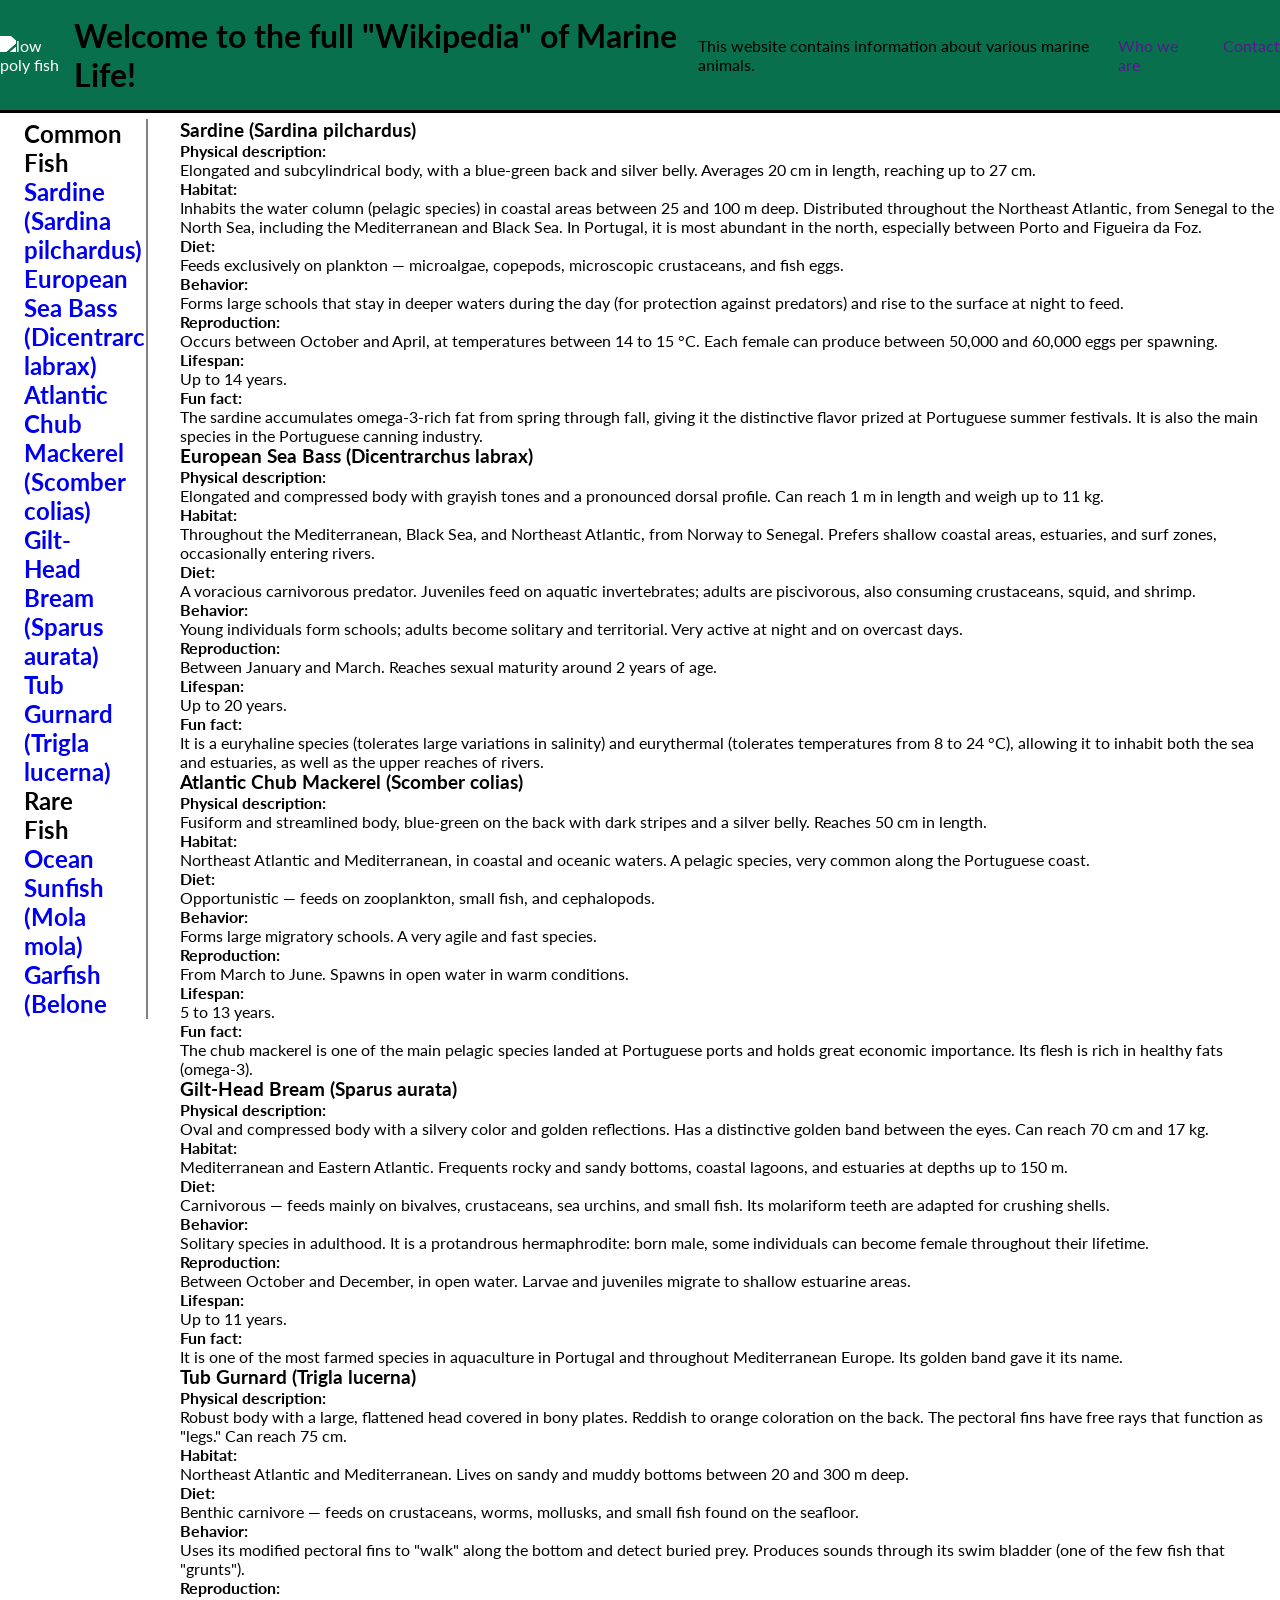
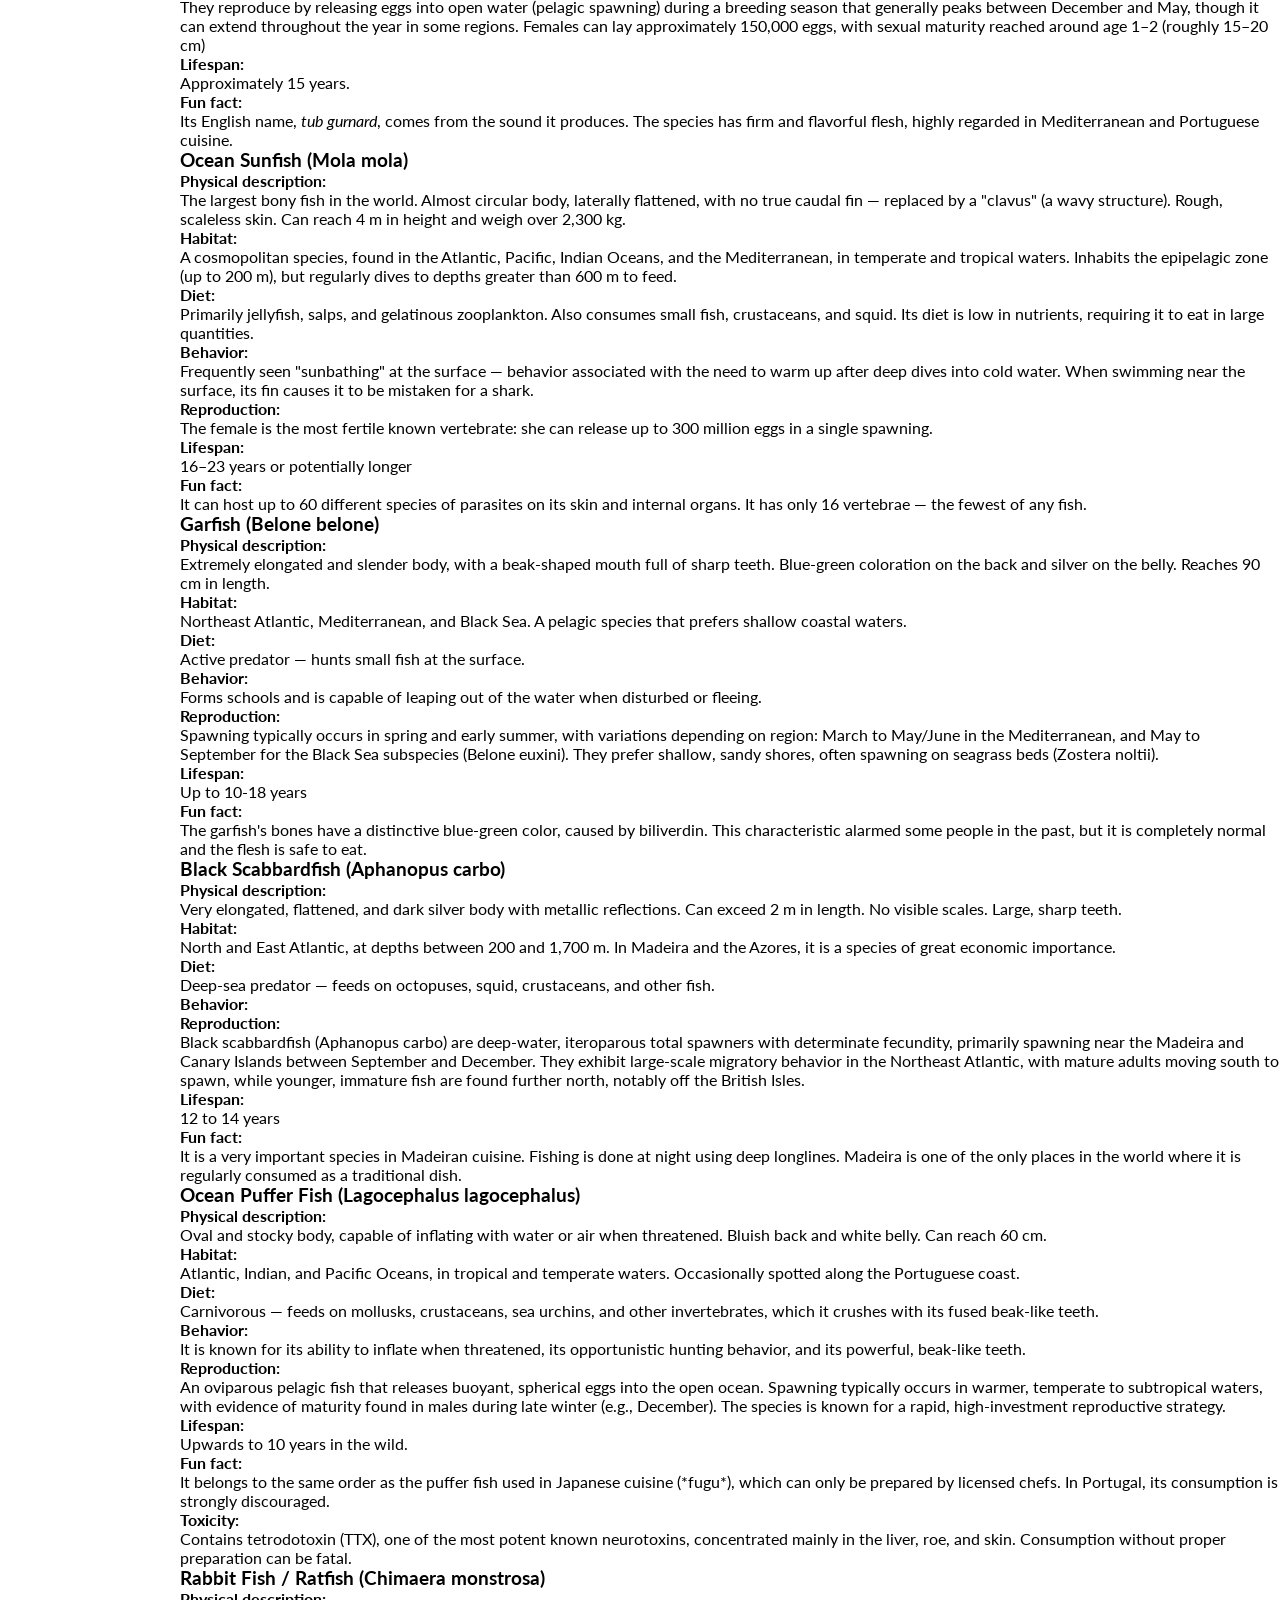
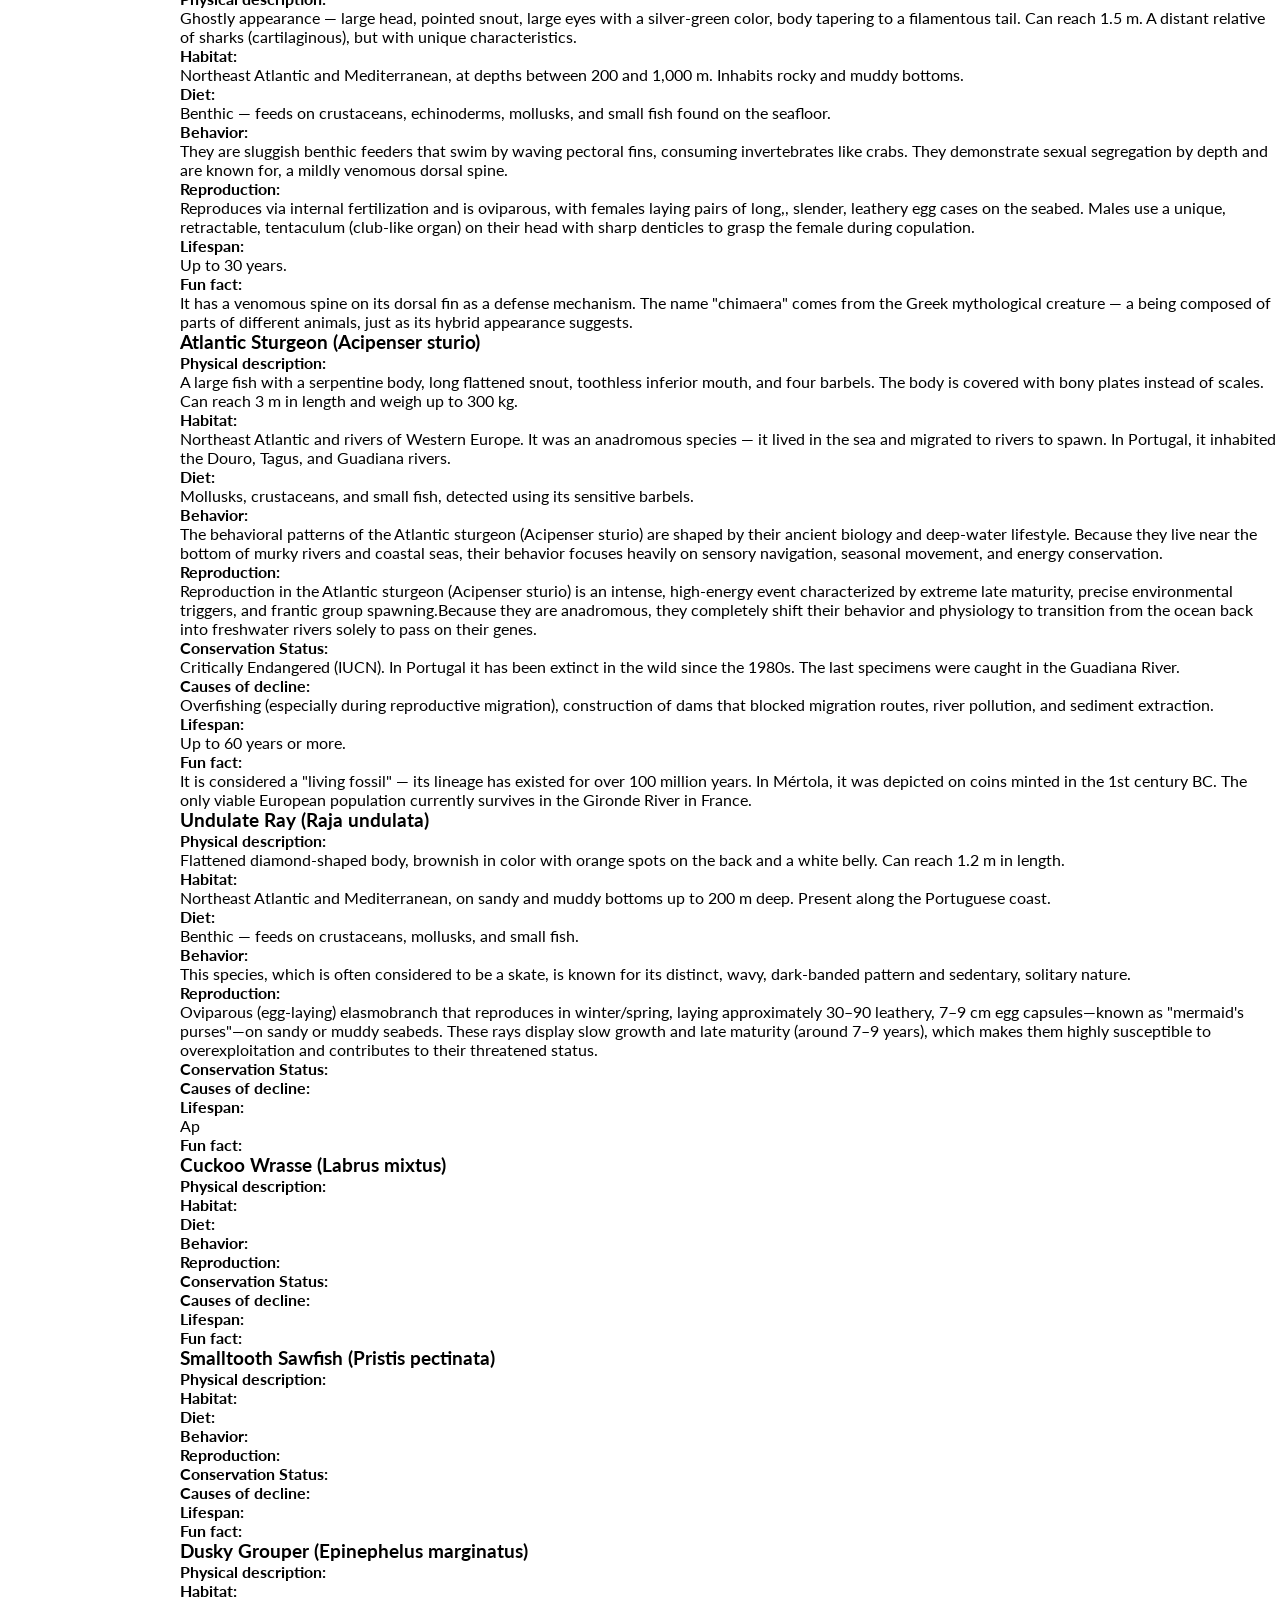
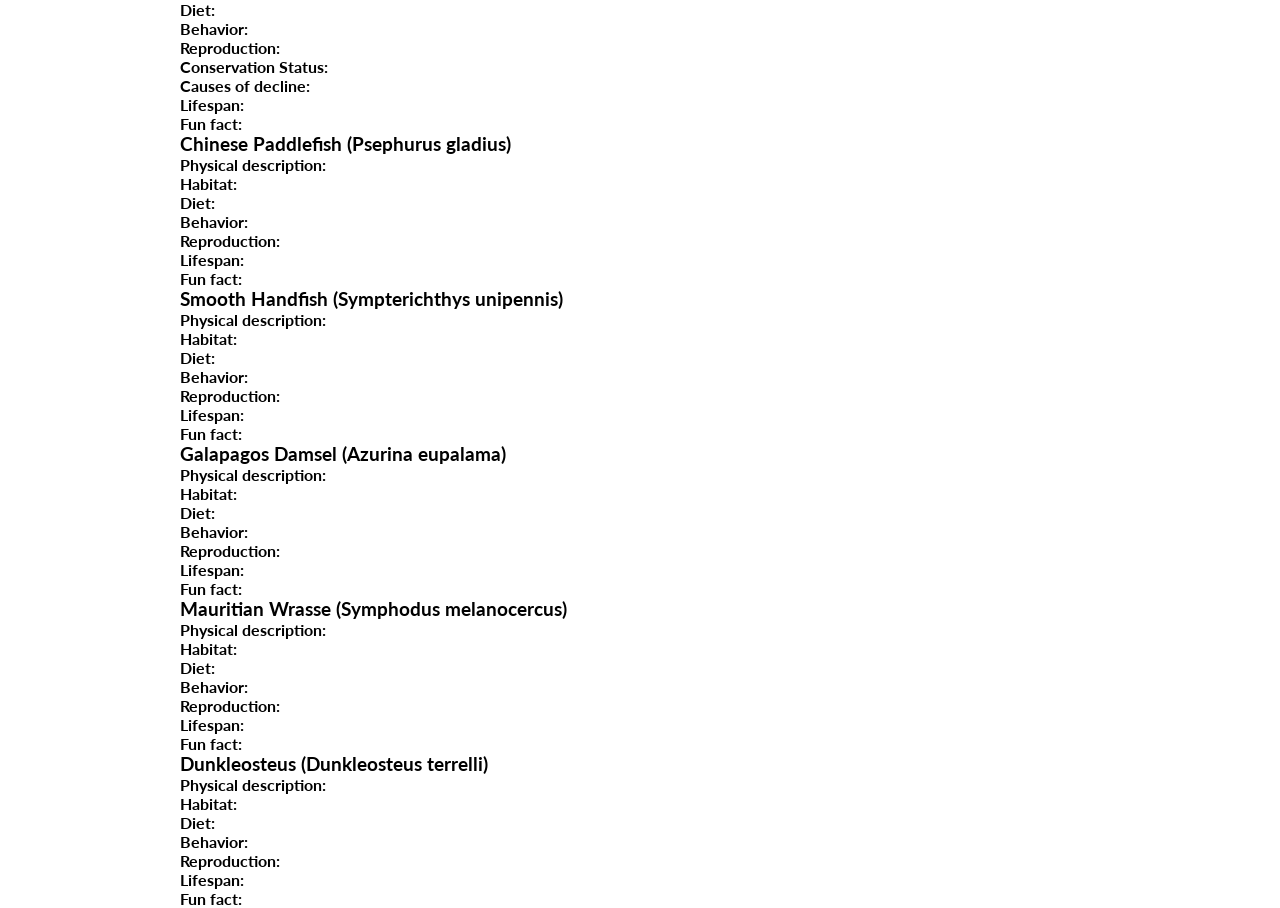
==== index.html @ 98ad227d "Changed files location" ====
<!DOCTYPE html>
<html lang="en-US">
<head>
  <meta charset="UTF-8">
  <meta name="viewport" content="width=device-width, initial-scale=1.0">
  <link rel="preconnect" href="https://fonts.googleapis.com">
  <link rel="preconnect" href="https://fonts.gstatic.com" crossorigin>
  <link href="https://fonts.googleapis.com/css2?family=Lato:ital,wght@0,100;0,300;0,400;0,700;0,900;1,100;1,300;1,400;1,700;1,900&display=swap" rel="stylesheet">
  <link rel="stylesheet" href="style.css">
  <title>Marine Life</title>
</head>
<body>
  <header>
    <img src="../marine-life-wikipedia-project/images/fish-svgrepo-com.svg" alt="low poly fish" id="logo">
    <h1>Welcome to the full "Wikipedia" of Marine Life!</h1>
    <p>This website contains information about various marine animals.</p>
    <ol class="header-btns">
      <li><a class="header-btn" href="">Who we are</a></li>
      <li><a class="header-btn-outline" href="">Contact</a></li>
    </ol>
  </header>

  <div class="nav-container">
    <nav class="sidebar">
      <h2 class="section-title">Common Fish
        <ol>
          <li><a href="#c-1">Sardine (Sardina pilchardus)</a></li>
          <li><a href="#c-2">European Sea Bass (Dicentrarchus labrax)</a></li>
          <li><a href="#c-3">Atlantic Chub Mackerel (Scomber colias)</a></li>
          <li><a href="#c-4">Gilt-Head Bream (Sparus aurata)</a></li>
          <li><a href="#c-5">Tub Gurnard (Trigla lucerna)</a></li>
        </ol>
      </h2>
      <h2 class="section-title">Rare Fish
        <ol>
          <li><a href="#r-1">Ocean Sunfish (Mola mola)</a></li>
          <li><a href="#r-2">Garfish (Belone belone)</a></li>
          <li><a href="#r-3">Black Scabbardfish (Aphanopus carbo)</a></li>
          <li><a href="#r-4">Oceanic Puffer Fish (Lagocephalus lagocephalus)</a></li>
          <li><a href="#r-5">Rabbit Fish / Ratfish (Chimaera monstrosa)</a></li>
        </ol>
      </h2>
      <h2 class="section-title">Endangered
        <ol>
          <li><a href="#e-1">Atlantic Sturgeon (Acipenser sturio)</a></li>
          <li><a href="#e-2">Undulate Ray (Raja undulata)</a></li>
          <li><a href="#e-3">Dusky Grouper (Epinephelus marginatus)</a></li>
          <li><a href="#e-4">Cuckoo Wrasse (Labrus mixtus)</a></li>
          <li><a href="#e-5">Smalltooth Sawfish (Pristis pectinata)</a></li>
        </ol>
      </h2>
      <h2 class="section-title">Extinct
        <ol>
          <li><a href="#x-1">Chinese Paddlefish (Psephurus gladius)</a></li>
          <li><a href="#x-2">Smooth Handfish (Sympterichthys unipennis)</a></li>
          <li><a href="#x-3">Galapagos Damsel (Azurina eupalama)</a></li>
          <li><a href="#x-4">Mauritian Wrasse (Symphodus melanocercus)</a></li>
          <li><a href="#x-5">Dunkleosteus (Dunkleosteus terrelli)</a></li>
        </ol>
      </h2>
    </nav>


    <main class="info">
      <div class="common">
        <section id="c-1">
          <h3>Sardine (Sardina pilchardus)</h3>
          <h4>Physical description:</h4>
          <p>Elongated and subcylindrical body, with a blue-green back and silver belly. Averages 20 cm in length, reaching up to 27 cm.</p>
          <h4>Habitat:</h4>
          <p>Inhabits the water column (pelagic species) in coastal areas between 25 and 100 m deep. Distributed throughout the Northeast Atlantic, from Senegal to the North Sea, including the Mediterranean and Black Sea. In Portugal, it is most abundant in the north, especially between Porto and Figueira da Foz.</p>
          <h4>Diet:</h4>
          <p>Feeds exclusively on plankton — microalgae, copepods, microscopic crustaceans, and fish eggs.</p>
          <h4>Behavior:</h4>
          <p>Forms large schools that stay in deeper waters during the day (for protection against predators) and rise to the surface at night to feed.</p>
          <h4>Reproduction:</h4>
          <p>Occurs between October and April, at temperatures between 14 to 15 °C. Each female can produce between 50,000 and 60,000 eggs per spawning.</p>
          <h4>Lifespan:</h4>
          <p>Up to 14 years.</p>
          <h4>Fun fact:</h4>
          <p>The sardine accumulates omega-3-rich fat from spring through fall, giving it the distinctive flavor prized at Portuguese summer festivals. It is also the main species in the Portuguese canning industry.</p>
        </section>
        <section id="c-2">
          <h3>European Sea Bass (Dicentrarchus labrax)</h3>
          <h4>Physical description:</h4>
          <p>Elongated and compressed body with grayish tones and a pronounced dorsal profile. Can reach 1 m in length and weigh up to 11 kg.</p>
          <h4>Habitat:</h4>
          <p>Throughout the Mediterranean, Black Sea, and Northeast Atlantic, from Norway to Senegal. Prefers shallow coastal areas, estuaries, and surf zones, occasionally entering rivers.</p>
          <h4>Diet:</h4>
          <p>A voracious carnivorous predator. Juveniles feed on aquatic invertebrates; adults are piscivorous, also consuming crustaceans, squid, and shrimp.</p>
          <h4>Behavior:</h4>
          <p>Young individuals form schools; adults become solitary and territorial. Very active at night and on overcast days.</p>
          <h4>Reproduction:</h4>
          <p>Between January and March. Reaches sexual maturity around 2 years of age.</p>
          <h4>Lifespan:</h4>
          <p>Up to 20 years.</p>
          <h4>Fun fact:</h4>
          <p>It is a euryhaline species (tolerates large variations in salinity) and eurythermal (tolerates temperatures from 8 to 24 °C), allowing it to inhabit both the sea and estuaries, as well as the upper reaches of rivers.</p>
        </section>
        <section id="c-3">
          <h3>Atlantic Chub Mackerel (Scomber colias)</h3>
          <h4>Physical description:</h4>
          <p>Fusiform and streamlined body, blue-green on the back with dark stripes and a silver belly. Reaches 50 cm in length.</p>
          <h4>Habitat:</h4>
          <p>Northeast Atlantic and Mediterranean, in coastal and oceanic waters. A pelagic species, very common along the Portuguese coast.</p>
          <h4>Diet:</h4>
          <p>Opportunistic — feeds on zooplankton, small fish, and cephalopods.</p>
          <h4>Behavior:</h4>
          <p>Forms large migratory schools. A very agile and fast species.</p>
          <h4>Reproduction:</h4>
          <p>From March to June. Spawns in open water in warm conditions.</p>
          <h4>Lifespan:</h4>
          <p>5 to 13 years.</p>
          <h4>Fun fact:</h4>
          <p>The chub mackerel is one of the main pelagic species landed at Portuguese ports and holds great economic importance. Its flesh is rich in healthy fats (omega-3).</p>
        </section>
        <section id="c-4">
          <h3>Gilt-Head Bream (Sparus aurata)</h3>
          <h4>Physical description:</h4>
          <p>Oval and compressed body with a silvery color and golden reflections. Has a distinctive golden band between the eyes. Can reach 70 cm and 17 kg.</p>
          <h4>Habitat:</h4>
          <p>Mediterranean and Eastern Atlantic. Frequents rocky and sandy bottoms, coastal lagoons, and estuaries at depths up to 150 m.</p>
          <h4>Diet:</h4>
          <p>Carnivorous — feeds mainly on bivalves, crustaceans, sea urchins, and small fish. Its molariform teeth are adapted for crushing shells.</p>
          <h4>Behavior:</h4>
          <p>Solitary species in adulthood. It is a protandrous hermaphrodite: born male, some individuals can become female throughout their lifetime.</p>
          <h4>Reproduction:</h4>
          <p>Between October and December, in open water. Larvae and juveniles migrate to shallow estuarine areas.</p>
          <h4>Lifespan:</h4>
          <p>Up to 11 years.</p>
          <h4>Fun fact:</h4>
          <p>It is one of the most farmed species in aquaculture in Portugal and throughout Mediterranean Europe. Its golden band gave it its name.</p>
        </section>
        <section id="c-5">
          <h3>Tub Gurnard (Trigla lucerna)</h3>
          <h4>Physical description:</h4>
          <p>Robust body with a large, flattened head covered in bony plates. Reddish to orange coloration on the back. The pectoral fins have free rays that function as "legs." Can reach 75 cm.</p>
          <h4>Habitat:</h4>
          <p>Northeast Atlantic and Mediterranean. Lives on sandy and muddy bottoms between 20 and 300 m deep.</p>
          <h4>Diet:</h4>
          <p>Benthic carnivore — feeds on crustaceans, worms, mollusks, and small fish found on the seafloor.</p>
          <h4>Behavior:</h4>
          <p>Uses its modified pectoral fins to "walk" along the bottom and detect buried prey. Produces sounds through its swim bladder (one of the few fish that "grunts").</p>
          <h4>Reproduction:</h4>
          <p>They reproduce by releasing eggs into open water (pelagic spawning) during a breeding season that generally peaks between December and May, though it can extend throughout the year in some regions. Females can lay approximately 150,000 eggs, with sexual maturity reached around age 1–2 (roughly 15–20 cm)</p>
          <h4>Lifespan:</h4>
          <p>Approximately 15 years.</p>
          <h4>Fun fact:</h4>
          <p>Its English name, <i>tub gurnard</i>, comes from the sound it produces. The species has firm and flavorful flesh, highly regarded in Mediterranean and Portuguese cuisine.</p>
        </section>
      </div>

      <div class="rare">
        <section id="r-1">
          <h3>Ocean Sunfish (Mola mola)</h3>
          <h4>Physical description:</h4>
          <p>The largest bony fish in the world. Almost circular body, laterally flattened, with no true caudal fin — replaced by a "clavus" (a wavy structure). Rough, scaleless skin. Can reach 4 m in height and weigh over 2,300 kg.</p>
          <h4>Habitat:</h4>
          <p>A cosmopolitan species, found in the Atlantic, Pacific, Indian Oceans, and the Mediterranean, in temperate and tropical waters. Inhabits the epipelagic zone (up to 200 m), but regularly dives to depths greater than 600 m to feed.</p>
          <h4>Diet:</h4>
          <p>Primarily jellyfish, salps, and gelatinous zooplankton. Also consumes small fish, crustaceans, and squid. Its diet is low in nutrients, requiring it to eat in large quantities.</p>
          <h4>Behavior:</h4>
          <p>Frequently seen "sunbathing" at the surface — behavior associated with the need to warm up after deep dives into cold water. When swimming near the surface, its fin causes it to be mistaken for a shark.</p>
          <h4>Reproduction:</h4>
          <p>The female is the most fertile known vertebrate: she can release up to 300 million eggs in a single spawning.</p>
          <h4>Lifespan:</h4>
          <p>16–23 years or potentially longer</p>
          <h4>Fun fact:</h4>
          <p>It can host up to 60 different species of parasites on its skin and internal organs. It has only 16 vertebrae — the fewest of any fish.</p>
        </section>
        <section id="r-2">
          <h3>Garfish (Belone belone)</h3>
          <h4>Physical description:</h4>
          <p>Extremely elongated and slender body, with a beak-shaped mouth full of sharp teeth. Blue-green coloration on the back and silver on the belly. Reaches 90 cm in length.</p>
          <h4>Habitat:</h4>
          <p>Northeast Atlantic, Mediterranean, and Black Sea. A pelagic species that prefers shallow coastal waters.</p>
          <h4>Diet:</h4>
          <p>Active predator — hunts small fish at the surface.</p>
          <h4>Behavior:</h4>
          <p>Forms schools and is capable of leaping out of the water when disturbed or fleeing.</p>
          <h4>Reproduction:</h4>
          <p>Spawning typically occurs in spring and early summer, with variations depending on region: March to May/June in the Mediterranean, and May to September for the Black Sea subspecies (Belone euxini). They prefer shallow, sandy shores, often spawning on seagrass beds (Zostera noltii).</p>
          <h4>Lifespan:</h4>
          <p>Up to 10-18 years</p>
          <h4>Fun fact:</h4>
          <p>The garfish's bones have a distinctive blue-green color, caused by biliverdin. This characteristic alarmed some people in the past, but it is completely normal and the flesh is safe to eat.</p>
        </section>
        <section id="r-3">
          <h3>Black Scabbardfish (Aphanopus carbo)</h3>
          <h4>Physical description:</h4>
          <p>Very elongated, flattened, and dark silver body with metallic reflections. Can exceed 2 m in length. No visible scales. Large, sharp teeth.</p>
          <h4>Habitat:</h4>
          <p>North and East Atlantic, at depths between 200 and 1,700 m. In Madeira and the Azores, it is a species of great economic importance.</p>
          <h4>Diet:</h4>
          <p>Deep-sea predator — feeds on octopuses, squid, crustaceans, and other fish.</p>
          <h4>Behavior:</h4>
          <p></p>
          <h4>Reproduction:</h4>
          <p>Black scabbardfish (Aphanopus carbo) are deep-water, iteroparous total spawners with determinate fecundity, primarily spawning near the Madeira and Canary Islands between September and December. They exhibit large-scale migratory behavior in the Northeast Atlantic, with mature adults moving south to spawn, while younger, immature fish are found further north, notably off the British Isles.</p>
          <h4>Lifespan:</h4>
          <p>12 to 14 years</p>
          <h4>Fun fact:</h4>
          <p>It is a very important species in Madeiran cuisine. Fishing is done at night using deep longlines. Madeira is one of the only places in the world where it is regularly consumed as a traditional dish.</p>
        </section>
        <section id="r-4">
          <h3>Ocean Puffer Fish (Lagocephalus lagocephalus)</h3>
          <h4>Physical description:</h4>
          <p>Oval and stocky body, capable of inflating with water or air when threatened. Bluish back and white belly. Can reach 60 cm.</p>
          <h4>Habitat:</h4>
          <p>Atlantic, Indian, and Pacific Oceans, in tropical and temperate waters. Occasionally spotted along the Portuguese coast.</p>
          <h4>Diet:</h4>
          <p>Carnivorous — feeds on mollusks, crustaceans, sea urchins, and other invertebrates, which it crushes with its fused beak-like teeth.</p>
          <h4>Behavior:</h4>
          <p> It is known for its ability to inflate when threatened, its opportunistic hunting behavior, and its powerful, beak-like teeth.</p>
          <h4>Reproduction:</h4>
          <p>An oviparous pelagic fish that releases buoyant, spherical eggs into the open ocean. Spawning typically occurs in warmer, temperate to subtropical waters, with evidence of maturity found in males during late winter (e.g., December). The species is known for a rapid, high-investment reproductive strategy.</p>
          <h4>Lifespan:</h4>
          <p>Upwards to 10 years in the wild.</p>
          <h4>Fun fact:</h4>
          <p>It belongs to the same order as the puffer fish used in Japanese cuisine (*fugu*), which can only be prepared by licensed chefs. In Portugal, its consumption is strongly discouraged.</p>
          <h4>Toxicity:</h4>
          <p>Contains tetrodotoxin (TTX), one of the most potent known neurotoxins, concentrated mainly in the liver, roe, and skin. Consumption without proper preparation can be fatal.</p>
        </section>
        <section id="r-5">
          <h3>Rabbit Fish / Ratfish (Chimaera monstrosa)</h3>
          <h4>Physical description:</h4>
          <p>Ghostly appearance — large head, pointed snout, large eyes with a silver-green color, body tapering to a filamentous tail. Can reach 1.5 m. A distant relative of sharks (cartilaginous), but with unique characteristics.</p>
          <h4>Habitat:</h4>
          <p>Northeast Atlantic and Mediterranean, at depths between 200 and 1,000 m. Inhabits rocky and muddy bottoms.</p>
          <h4>Diet:</h4>
          <p>Benthic — feeds on crustaceans, echinoderms, mollusks, and small fish found on the seafloor.</p>
          <h4>Behavior:</h4>
          <p>They are sluggish benthic feeders that swim by waving pectoral fins, consuming invertebrates like crabs. They demonstrate sexual segregation by depth and are known for, a mildly venomous dorsal spine.</p>
          <h4>Reproduction:</h4>
          <p>Reproduces via internal fertilization and is oviparous, with females laying pairs of long,, slender, leathery egg cases on the seabed. Males use a unique, retractable, tentaculum (club-like organ) on their head with sharp denticles to grasp the female during copulation.</p>
          <h4>Lifespan:</h4>
          <p>Up to 30 years.</p>
          <h4>Fun fact:</h4>
          <p>It has a venomous spine on its dorsal fin as a defense mechanism. The name "chimaera" comes from the Greek mythological creature — a being composed of parts of different animals, just as its hybrid appearance suggests.</p>
        </section>
      </div>
      
      <div class="endangered">
        <section id="e-1">
          <h3>Atlantic Sturgeon (Acipenser sturio)</h3>
          <h4>Physical description:</h4>
          <p>A large fish with a serpentine body, long flattened snout, toothless inferior mouth, and four barbels. The body is covered with bony plates instead of scales. Can reach 3 m in length and weigh up to 300 kg.</p>
          <h4>Habitat:</h4>
          <p>Northeast Atlantic and rivers of Western Europe. It was an anadromous species — it lived in the sea and migrated to rivers to spawn. In Portugal, it inhabited the Douro, Tagus, and Guadiana rivers.</p>
          <h4>Diet:</h4>
          <p>Mollusks, crustaceans, and small fish, detected using its sensitive barbels.</p>
          <h4>Behavior:</h4>
          <p>The behavioral patterns of the Atlantic sturgeon (Acipenser sturio) are shaped by their ancient biology and deep-water lifestyle. Because they live near the bottom of murky rivers and coastal seas, their behavior focuses heavily on sensory navigation, seasonal movement, and energy conservation.</p>
          <h4>Reproduction:</h4>
          <p>Reproduction in the Atlantic sturgeon (Acipenser sturio) is an intense, high-energy event characterized by extreme late maturity, precise environmental triggers, and frantic group spawning.Because they are anadromous, they completely shift their behavior and physiology to transition from the ocean back into freshwater rivers solely to pass on their genes.</p>
          <h4>Conservation Status:</h4>
          <p>Critically Endangered (IUCN). In Portugal it has been extinct in the wild since the 1980s. The last specimens were caught in the Guadiana River.</p>
          <h4>Causes of decline:</h4>
          <p>Overfishing (especially during reproductive migration), construction of dams that blocked migration routes, river pollution, and sediment extraction.</p>
          <h4>Lifespan:</h4>
          <p>Up to 60 years or more.</p>
          <h4>Fun fact:</h4>
          <p>It is considered a "living fossil" — its lineage has existed for over 100 million years. In Mértola, it was depicted on coins minted in the 1st century BC. The only viable European population currently survives in the Gironde River in France.</p>
        </section>
        <section id="e-2">
          <h3>Undulate Ray (Raja undulata)</h3>
          <h4>Physical description:</h4>
          <p>Flattened diamond-shaped body, brownish in color with orange spots on the back and a white belly. Can reach 1.2 m in length.</p>
          <h4>Habitat:</h4>
          <p>Northeast Atlantic and Mediterranean, on sandy and muddy bottoms up to 200 m deep. Present along the Portuguese coast.</p>
          <h4>Diet:</h4>
          <p>Benthic — feeds on crustaceans, mollusks, and small fish.</p>
          <h4>Behavior:</h4>
          <p>This species, which is often considered to be a skate, is known for its distinct, wavy, dark-banded pattern and sedentary, solitary nature.</p>
          <h4>Reproduction:</h4>
          <p>Oviparous (egg-laying) elasmobranch that reproduces in winter/spring, laying approximately 30–90 leathery, 7–9 cm egg capsules—known as "mermaid's purses"—on sandy or muddy seabeds. These rays display slow growth and late maturity (around 7–9 years), which makes them highly susceptible to overexploitation and contributes to their threatened status.</p>
          <h4>Conservation Status:</h4>
          <p></p>
          <h4>Causes of decline:</h4>
          <p></p>
          <h4>Lifespan:</h4>
          <p>Ap</p>
          <h4>Fun fact:</h4>
          <p></p>
        </section>
        <section id="e-3">
          <h3>Cuckoo Wrasse (Labrus mixtus)</h3>
          <h4>Physical description:</h4>
          <p></p>
          <h4>Habitat:</h4>
          <p></p>
          <h4>Diet:</h4>
          <p></p>
          <h4>Behavior:</h4>
          <p></p>
          <h4>Reproduction:</h4>
          <p></p>
          <h4>Conservation Status:</h4>
          <p></p>
          <h4>Causes of decline:</h4>
          <p></p>
          <h4>Lifespan:</h4>
          <p></p>
          <h4>Fun fact:</h4>
          <p></p>
        </section>
        <section id="e-4">
          <h3>Smalltooth Sawfish (Pristis pectinata)</h3>
          <h4>Physical description:</h4>
          <p></p>
          <h4>Habitat:</h4>
          <p></p>
          <h4>Diet:</h4>
          <p></p>
          <h4>Behavior:</h4>
          <p></p>
          <h4>Reproduction:</h4>
          <p></p>
          <h4>Conservation Status:</h4>
          <p></p>
          <h4>Causes of decline:</h4>
          <p></p>
          <h4>Lifespan:</h4>
          <p></p>
          <h4>Fun fact:</h4>
          <p></p>
        </section>
        <section id="e-5">
          <h3>Dusky Grouper (Epinephelus marginatus)</h3>
          <h4>Physical description:</h4>
          <p></p>
          <h4>Habitat:</h4>
          <p></p>
          <h4>Diet:</h4>
          <p></p>
          <h4>Behavior:</h4>
          <p></p>
          <h4>Reproduction:</h4>
          <p></p>
          <h4>Conservation Status:</h4>
          <p></p>
          <h4>Causes of decline:</h4>
          <p></p>
          <h4>Lifespan:</h4>
          <p></p>
          <h4>Fun fact:</h4>
          <p></p>
        </section>
      </div>
      
      <div class="extinct">
        <section id="x-1">
          <h3>Chinese Paddlefish (Psephurus gladius)</h3>
          <h4>Physical description:</h4>
          <p></p>
          <h4>Habitat:</h4>
          <p></p>
          <h4>Diet:</h4>
          <p></p>
          <h4>Behavior:</h4>
          <p></p>
          <h4>Reproduction:</h4>
          <p></p>
          <h4>Lifespan:</h4>
          <p></p>
          <h4>Fun fact:</h4>
          <p></p>
        </section>
        <section id="x-2">
          <h3>Smooth Handfish (Sympterichthys unipennis)</h3>
          <h4>Physical description:</h4>
          <p></p>
          <h4>Habitat:</h4>
          <p></p>
          <h4>Diet:</h4>
          <p></p>
          <h4>Behavior:</h4>
          <p></p>
          <h4>Reproduction:</h4>
          <p></p>
          <h4>Lifespan:</h4>
          <p></p>
          <h4>Fun fact:</h4>
          <p></p>
        </section>
        <section id="x-3">
          <h3>Galapagos Damsel (Azurina eupalama)</h3>
          <h4>Physical description:</h4>
          <p></p>
          <h4>Habitat:</h4>
          <p></p>
          <h4>Diet:</h4>
          <p></p>
          <h4>Behavior:</h4>
          <p></p>
          <h4>Reproduction:</h4>
          <p></p>
          <h4>Lifespan:</h4>
          <p></p>
          <h4>Fun fact:</h4>
          <p></p>
        </section>
        <section id="x-4">
          <h3>Mauritian Wrasse (Symphodus melanocercus)</h3>
          <h4>Physical description:</h4>
          <p></p>
          <h4>Habitat:</h4>
          <p></p>
          <h4>Diet:</h4>
          <p></p>
          <h4>Behavior:</h4>
          <p></p>
          <h4>Reproduction:</h4>
          <p></p>
          <h4>Lifespan:</h4>
          <p></p>
          <h4>Fun fact:</h4>
          <p></p>
        </section>
        <section id="x-5">
          <h3>Dunkleosteus (Dunkleosteus terrelli)</h3>
          <h4>Physical description:</h4>
          <p></p>
          <h4>Habitat:</h4>
          <p></p>
          <h4>Diet:</h4>
          <p></p>
          <h4>Behavior:</h4>
          <p></p>
          <h4>Reproduction:</h4>
          <p></p>
          <h4>Lifespan:</h4>
          <p></p>
          <h4>Fun fact:</h4>
          <p></p>
        </section>
      </div>
    </main>
  </div>

  <footer></footer>
</body>
</html>
---- style.css ----
* {
  padding: 0;
  margin: 0;
  box-sizing: border-box;
  font-family: 'Lato', serif;
}

.sidebar {
  height: 100vh;
  position: sticky;
  top: 0;
  width: 300px;
  border-right: 2px solid grey;
  padding-right: 1.5rem;
  padding-left: 1.5rem;
  overflow-y: scroll;
  font-size: 100%;
}

.nav-container {
  display: flex;
}

.info {
  margin-left: 2rem;
}

a {
  text-decoration: none;
}

#logo {
  width: 5rem;

}

header {
  display: flex;
  padding-bottom: 1rem;
  border-bottom: 3px solid black;
  margin-bottom: 6px;
  justify-content: space-evenly;
  align-items: center;
  padding-top: 1rem;
  background-color: rgb(9, 112, 78);
}

ol {
  list-style: none;
}

header img {
    /* Isso torna o ícone totalmente branco */
    filter: brightness(0) invert(1);
}

.header-btns {
  display: flex;
  flex-direction: row;
  gap: 2rem;
}
/* Decorar o logo no GIMP, fazendo uma parte redonda a volta, tipo logo.
   Tratar dos estilos dos butoes do header.
   Fazer a style guide do site, com cores, tipographia etc.
   meter a informaçao do .md. 
*/
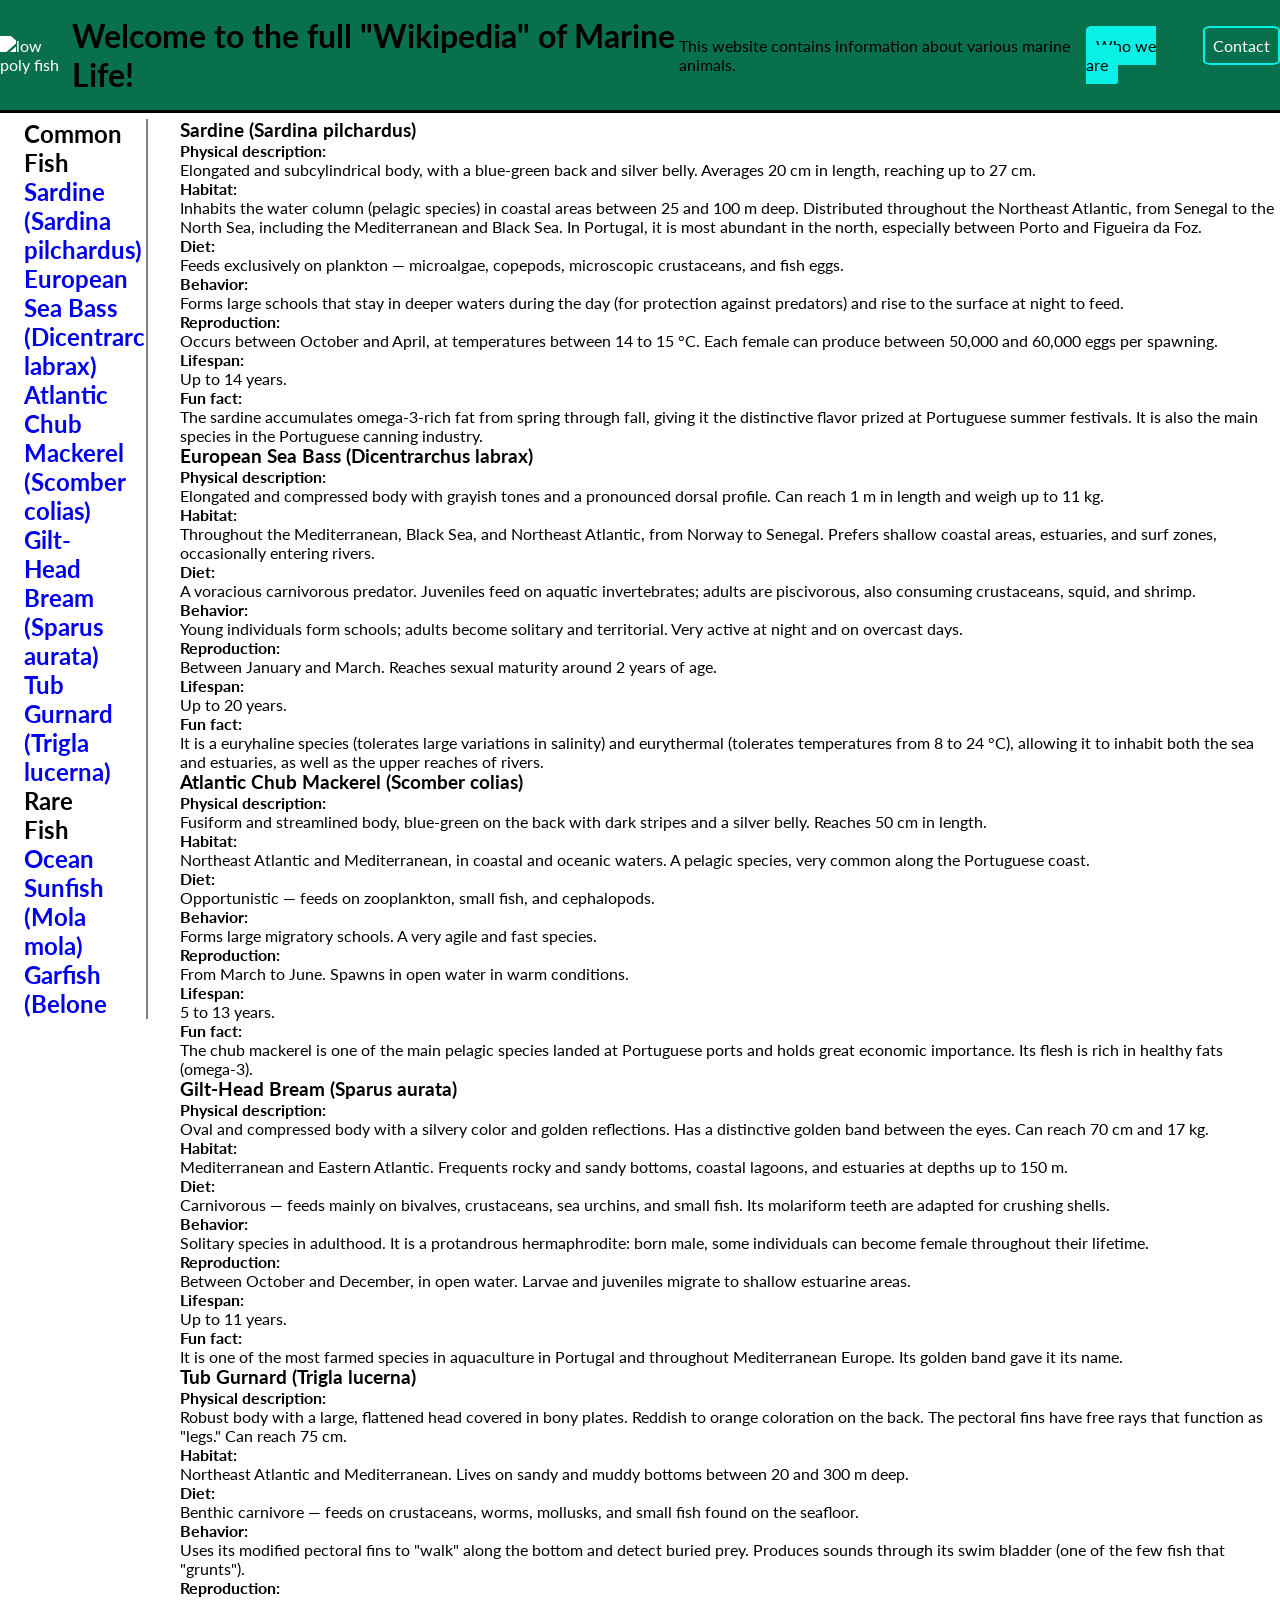
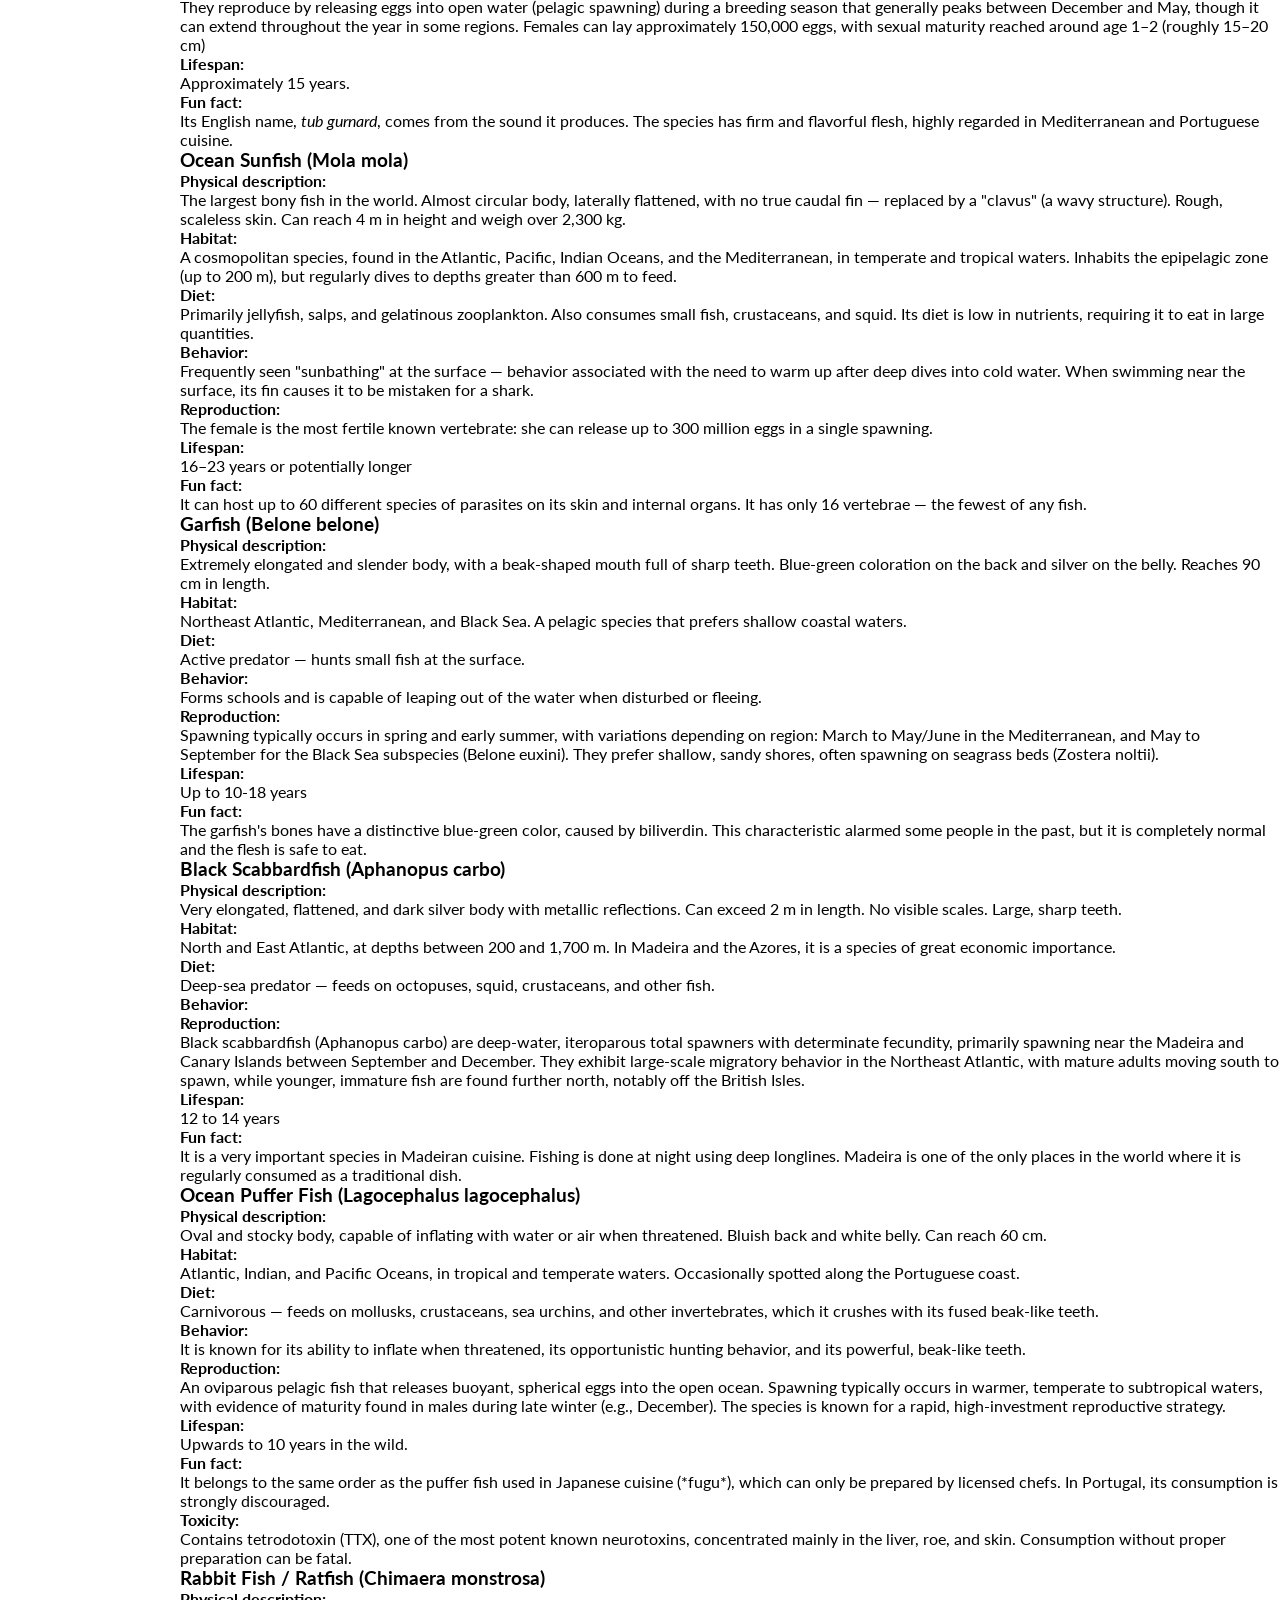
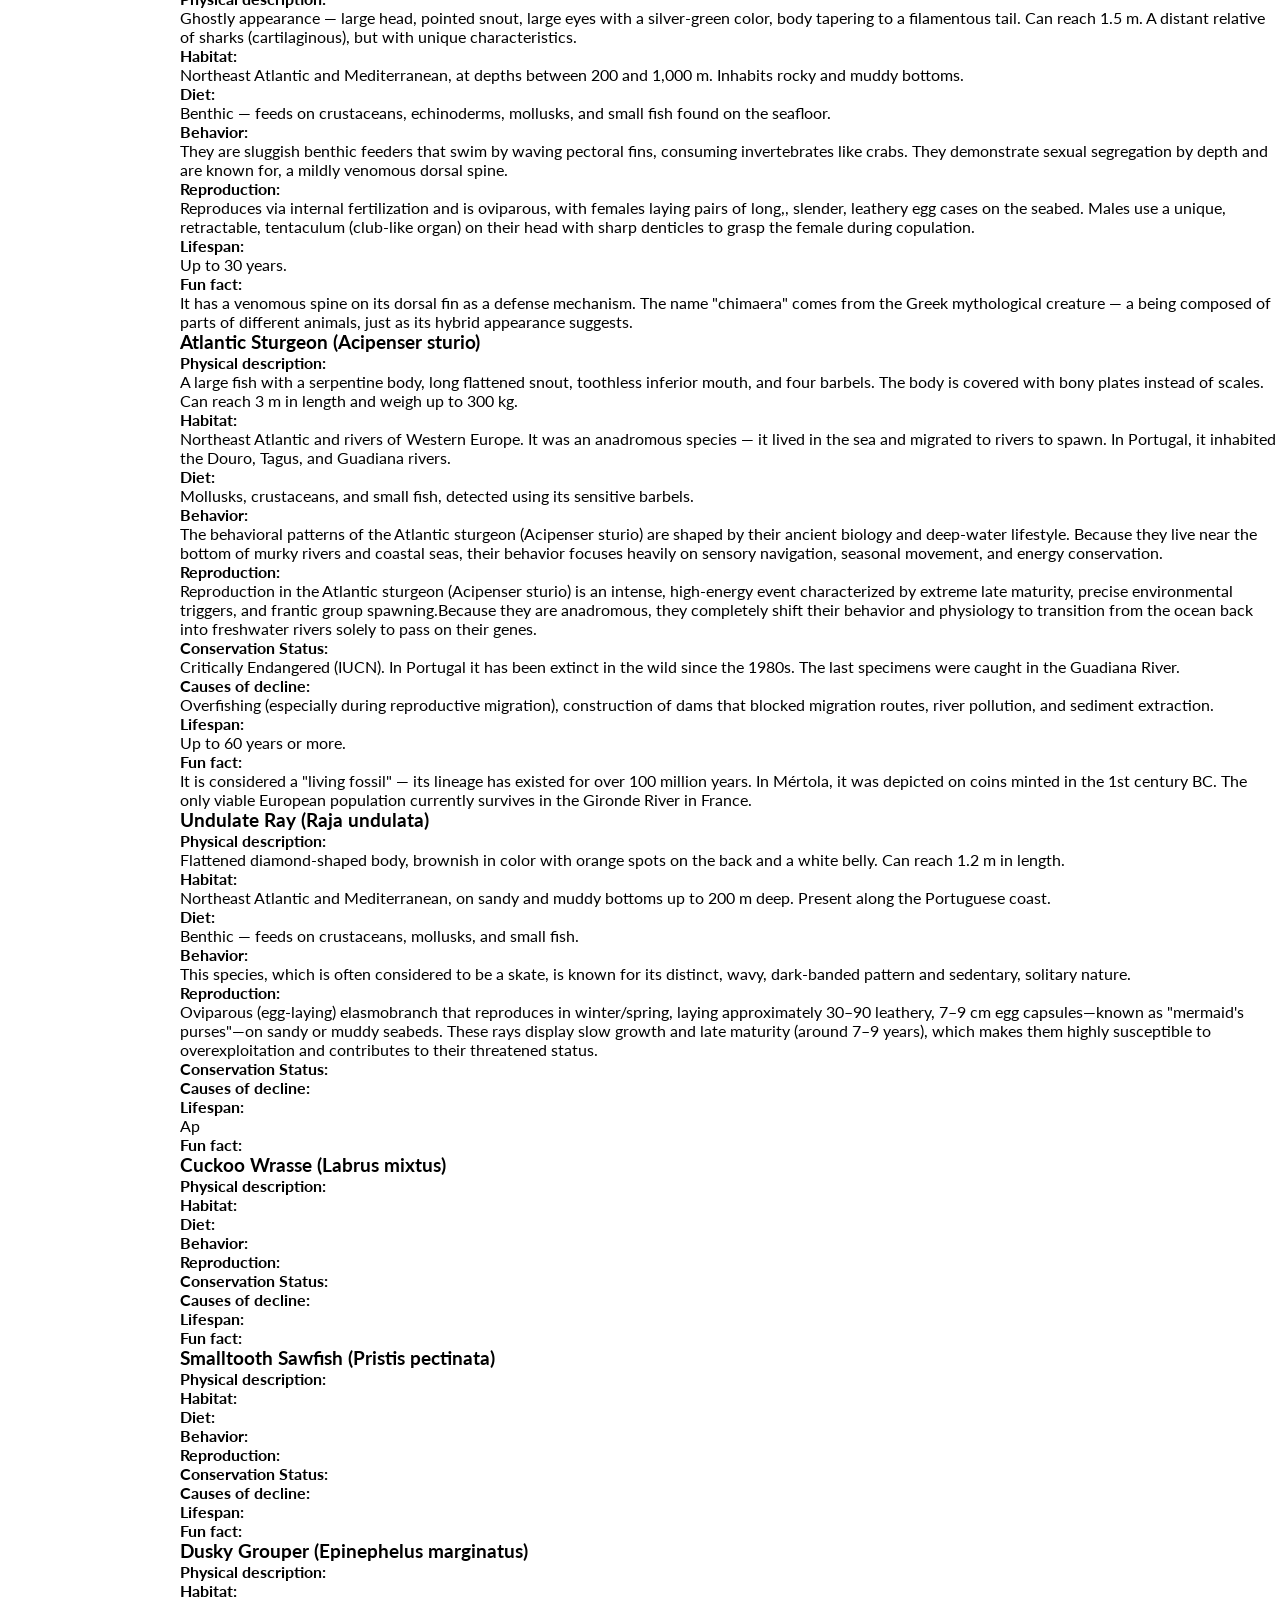
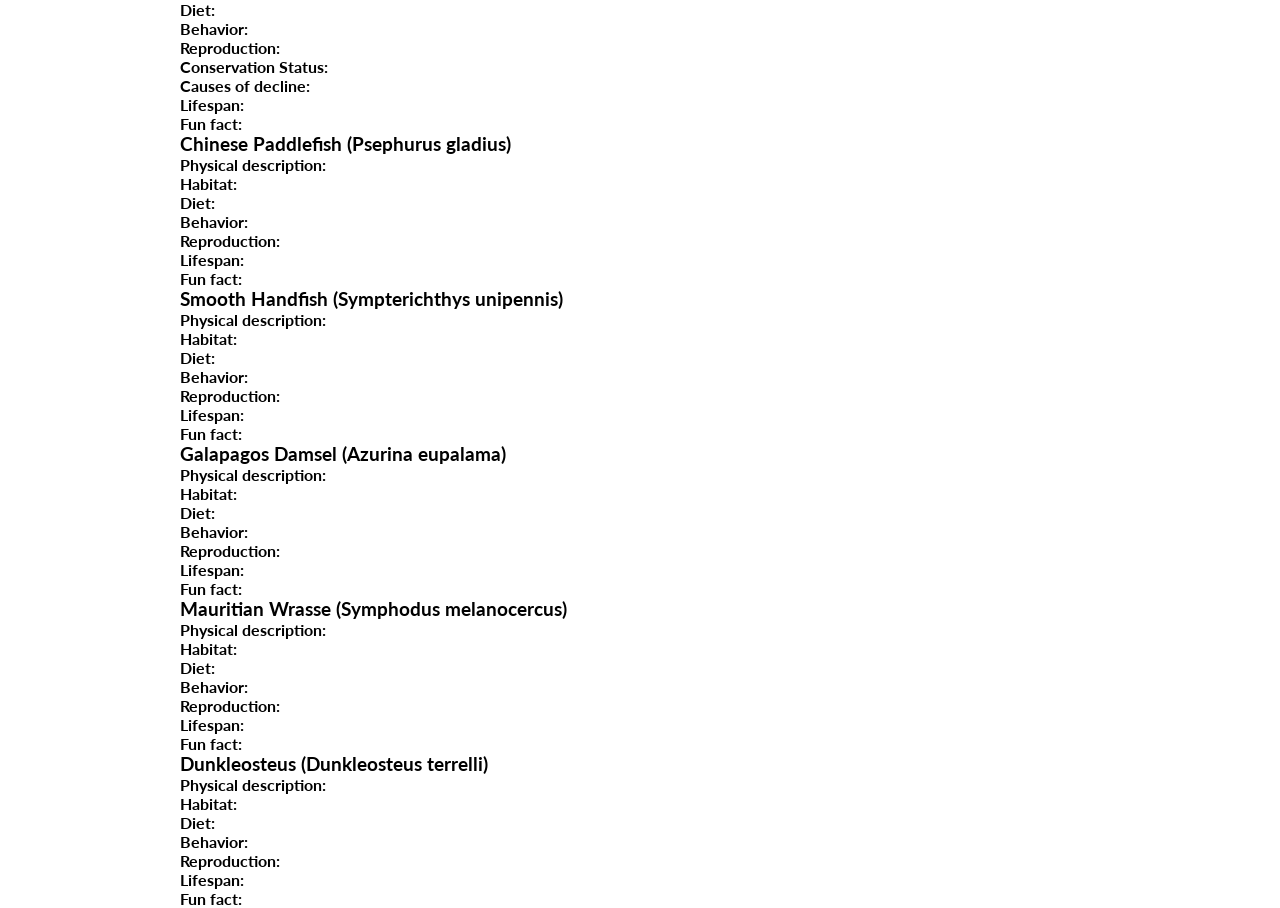
==== commit ed1c8bff: "Added favicon to webpage" ====
--- a/index.html
+++ b/index.html
@@ -3,6 +3,7 @@
 <head>
   <meta charset="UTF-8">
   <meta name="viewport" content="width=device-width, initial-scale=1.0">
+  <link rel="icon" href="/marine life webpage/marine-life-wikipedia-project/images/favicon.png" type="png">
   <link rel="preconnect" href="https://fonts.googleapis.com">
   <link rel="preconnect" href="https://fonts.gstatic.com" crossorigin>
   <link href="https://fonts.googleapis.com/css2?family=Lato:ital,wght@0,100;0,300;0,400;0,700;0,900;1,100;1,300;1,400;1,700;1,900&display=swap" rel="stylesheet">
--- a/style.css
+++ b/style.css
@@ -64,3 +64,32 @@
    Fazer a style guide do site, com cores, tipographia etc.
    meter a informaçao do .md. 
 */
+
+.header-btn, .header-btn:focus {
+  padding: 0.5rem;
+  border: 2px solid rgb(9, 240, 229);
+  background-color: rgb(9, 240, 229);
+  border-radius: 10%;
+  color: black;
+}
+
+.header-btn-outline, .header-btn-outline:focus {
+  border: 2px solid rgb(9, 240, 229);
+  padding: 0.5rem;
+  border-radius: 10%;
+  color: white;
+}
+
+.header-btn:hover {
+  background-color: lightcoral;
+  color: white;
+  border-color: white;
+}
+
+.header-btn-outline:hover {
+  background-color: white;
+  color: black;
+  border-color: black;
+}
+
+
